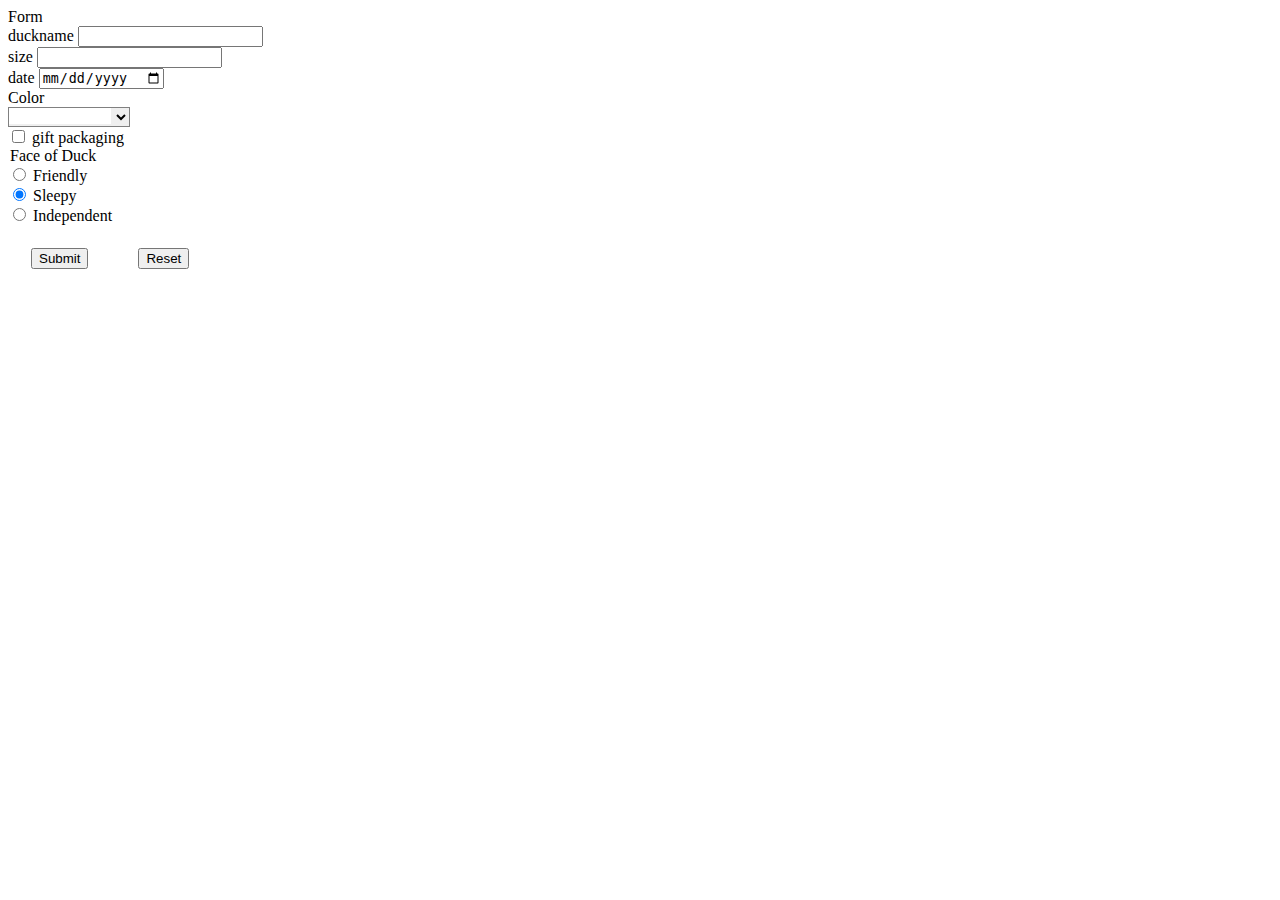
==== index.html @ 47849f5d "form  add check e radio" ====
<!DOCTYPE html>
<html lang="en-us">
  <head>
    <meta charset="UTF-8" />
    <meta name="viewport" content="width=device-width, initial-scale=1.0" />
    <meta name="author" content="Deborah Lacerda" />
    <meta name="email" content="lace0115@algonquinlive.com" />

    <title>Form</title>

    <link rel="stylesheet" href="css/style.css" rel="stylesheet" />
  </head>

  <body>
    <header>Form</header>
    <main>
      <form name="profile">
        <div class="inputField">
          <label for="dname">duckname</label>
          <input tabindex="1" type="text" id="dname" name="dname" value="" />
          <span class="errorMessage" id="dnameError"></span>
        </div>

        <div>
          <label for="size">size</label>
          <input tabindex="2" type="number" id="size" name="size" value="" />
          <span class="errorMessage" id="sizeError"></span>
        </div>
        <div>
          <label for="date">date</label>
          <input tabindex="2" type="date" id="date" name="date" value="" />
          <span class="errorMessage" id="dateError"></span>
        </div>
        <div>
          <label for="color">Color</label>
          <div class="select-editable">
            <select
              onchange="this.nextElementSibling.value=this.value"
              tabindex="3"
              id="color"
            >
              <option value=""></option>
              <option value="pink">pink</option>
              <option value="blue">blue</option>
              <option value="green">green</option>
              <option value="yellow">yellow</option>
            </select>
            <input type="text" id="other" name="dname" value="" />
          </div>
          <div>
            <span class="errorMessage" id="colorError"></span>
          </div>
        </div>
        <!--...
        <div>
          <label for="color">Color</label>
          <select tabindex="3" id="Color">
            <option value=""></option>
            <option value="pink">pink</option>
            <option value="blue">blue</option>
            <option value="green">green</option>
            <option value="yellow">yellow</option>
            <option><input type="text" /></option>
          </select>
             <div>
            <span class="errorMessage" id="colorError"></span>
          </div>
        </div>
 -->
        <!--...
        <div>
          <label for="color">Color</label>
          <input list="Color-list" tabindex="3" id="Color" />
          <datalist id="Color-list">
            <option value="pink">pink</option>
            <option value="blue">blue</option>
            <option value="green">green</option>
            <option value="yellow">yellow</option>
            </datalist>
          <input type="text" /></option>
        </div>
           <div>
            <span class="errorMessage" id="colorError"></span>
          </div>
        -->
        <div>
          <input tabindex="4" type="checkbox" id="gift" name="gift" />
          <label for="gift">gift packaging </label>
        </div>
        <section tabindex="5">
          <legend>Face of Duck</legend>
          <div>
            <div>
              <input
                type="radio"
                name="catTemperament"
                id="catTemperament-friendly"
                value="friendly"
              />
              <label for="catTemperament-friendly"> Friendly </label>
            </div>
            <div>
              <input
                type="radio"
                name="catTemperament"
                id="catTemperament-sleepy"
                value="sleepy"
                checked
              />
              <label for="catTemperament-sleepy">Sleepy </label>
            </div>
            <div>
              <input
                type="radio"
                name="catTemperament"
                id="catTemperament-independent"
                value="independent"
              />
              <label for="catTemperament-independent"> Independent </label>
            </div>
            <div>
              <span class="errorMessage" id="inputTerrirotialError"></span>
            </div>
          </div>
        </section>
        <input class="btn" type="submit" value="Submit" />
        <input class="btn" type="reset" />
      </form>
    </main>
    <script src="/scripts/validate.js" defer></script>
    <script src="/scripts/events.js" defer></script>
  </body>
</html>
---- css/style.css ----
:root {
  --blue: #133854;
  --grey: #707070;
  --lightGrey: #818181;
  --white: #ffffff;
  --red: #5d0909;
}

.select-editable {
  position: relative;
  background-color: white;
  border: solid grey 1px;
  width: 120px;
  height: 18px;
}
.select-editable select {
  position: absolute;
  top: 0px;
  left: 0px;
  font-size: 14px;
  border: none;
  width: 120px;
  margin: 0;
}
.select-editable input {
  position: absolute;
  top: 0px;
  left: 0px;
  width: 100px;
  padding: 1px;
  font-size: 12px;
  border: none;
}
.select-editable select:focus,
.select-editable input:focus {
  outline: none;
}

.btn {
  margin: 23px 23px 23px 23px;
}
.errorMessage {
  color: var(--red);
  font-size: var(--fontSize);
}
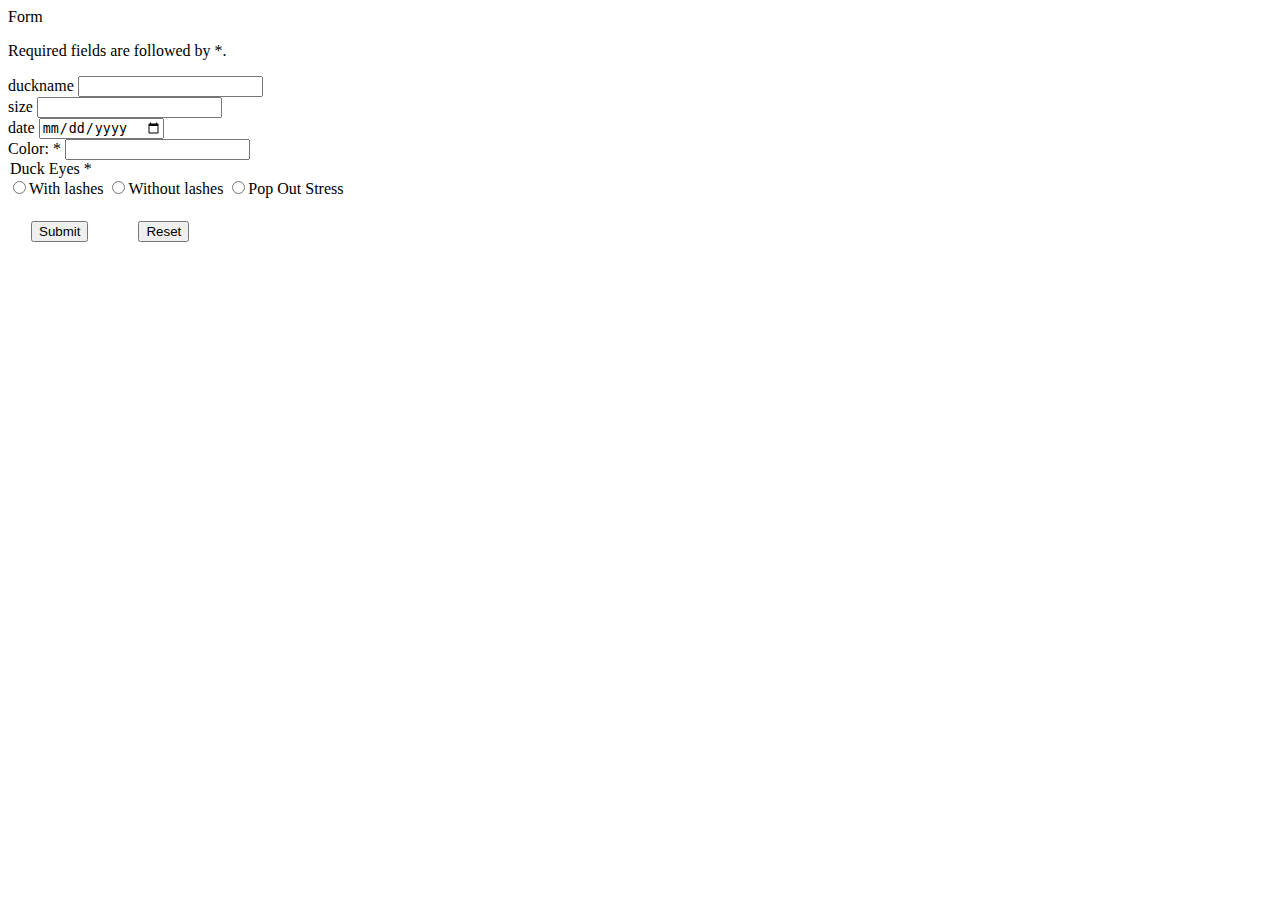
==== commit b3f7458a: "indo para o college" ====
--- a/index.html
+++ b/index.html
@@ -13,8 +13,9 @@
 
   <body>
     <header>Form</header>
+    <p>Required fields are followed by <span aria-label="required">*</span>.</p>
     <main>
-      <form name="profile">
+      <form name="profile" id="profileForm">
         <div class="inputField">
           <label for="dname">duckname</label>
           <input tabindex="1" type="text" id="dname" name="dname" value="" />
@@ -31,98 +32,47 @@
           <input tabindex="2" type="date" id="date" name="date" value="" />
           <span class="errorMessage" id="dateError"></span>
         </div>
+
         <div>
-          <label for="color">Color</label>
-          <div class="select-editable">
-            <select
-              onchange="this.nextElementSibling.value=this.value"
-              tabindex="3"
-              id="color"
-            >
-              <option value=""></option>
-              <option value="pink">pink</option>
-              <option value="blue">blue</option>
-              <option value="green">green</option>
-              <option value="yellow">yellow</option>
-            </select>
-            <input type="text" id="other" name="dname" value="" />
-          </div>
+          <label for="username"
+            >Color: <span aria-label="required">*</span></label
+          >
+          <input type="text" id="color" list="colours" />
+          <datalist id="colours">
+            <option value="Red" data-id="1"></option>
+            <option value="Blue" data-id="2"></option>
+            <option value="Green" data-id="3"></option>
+            <option value="Black" data-id="4"></option>
+            <option value="White" data-id="5"></option>
+          </datalist>
+        </div>
+        <div>
+          <span class="errorMessage" id="colorError"></span>
+        </div>
+
+        <div>
+          <legend>Duck Eyes <span aria-label="required">*</span></legend>
+          <label for="lashes"
+            ><input type="radio" name="eyes" id="lashes" value="lashes" />With
+            lashes
+          </label>
+          <label for="nlashes"
+            ><input
+              type="radio"
+              name="eyes"
+              id="nlashes"
+              value="noLashes"
+            />Without lashes</label
+          >
+          <label for="stress"
+            ><input type="radio" name="eyes" id="stress" value="stress" />Pop
+            Out Stress</label
+          >
           <div>
-            <span class="errorMessage" id="colorError"></span>
+            <span class="errorMessage" id="eyesError"></span>
           </div>
         </div>
-        <!--...
-        <div>
-          <label for="color">Color</label>
-          <select tabindex="3" id="Color">
-            <option value=""></option>
-            <option value="pink">pink</option>
-            <option value="blue">blue</option>
-            <option value="green">green</option>
-            <option value="yellow">yellow</option>
-            <option><input type="text" /></option>
-          </select>
-             <div>
-            <span class="errorMessage" id="colorError"></span>
-          </div>
-        </div>
- -->
-        <!--...
-        <div>
-          <label for="color">Color</label>
-          <input list="Color-list" tabindex="3" id="Color" />
-          <datalist id="Color-list">
-            <option value="pink">pink</option>
-            <option value="blue">blue</option>
-            <option value="green">green</option>
-            <option value="yellow">yellow</option>
-            </datalist>
-          <input type="text" /></option>
-        </div>
-           <div>
-            <span class="errorMessage" id="colorError"></span>
-          </div>
-        -->
-        <div>
-          <input tabindex="4" type="checkbox" id="gift" name="gift" />
-          <label for="gift">gift packaging </label>
-        </div>
-        <section tabindex="5">
-          <legend>Face of Duck</legend>
-          <div>
-            <div>
-              <input
-                type="radio"
-                name="catTemperament"
-                id="catTemperament-friendly"
-                value="friendly"
-              />
-              <label for="catTemperament-friendly"> Friendly </label>
-            </div>
-            <div>
-              <input
-                type="radio"
-                name="catTemperament"
-                id="catTemperament-sleepy"
-                value="sleepy"
-                checked
-              />
-              <label for="catTemperament-sleepy">Sleepy </label>
-            </div>
-            <div>
-              <input
-                type="radio"
-                name="catTemperament"
-                id="catTemperament-independent"
-                value="independent"
-              />
-              <label for="catTemperament-independent"> Independent </label>
-            </div>
-            <div>
-              <span class="errorMessage" id="inputTerrirotialError"></span>
-            </div>
-          </div>
-        </section>
+
         <input class="btn" type="submit" value="Submit" />
         <input class="btn" type="reset" />
       </form>
--- a/css/style.css
+++ b/css/style.css
@@ -41,5 +41,4 @@
 }
 .errorMessage {
   color: var(--red);
-  font-size: var(--fontSize);
 }
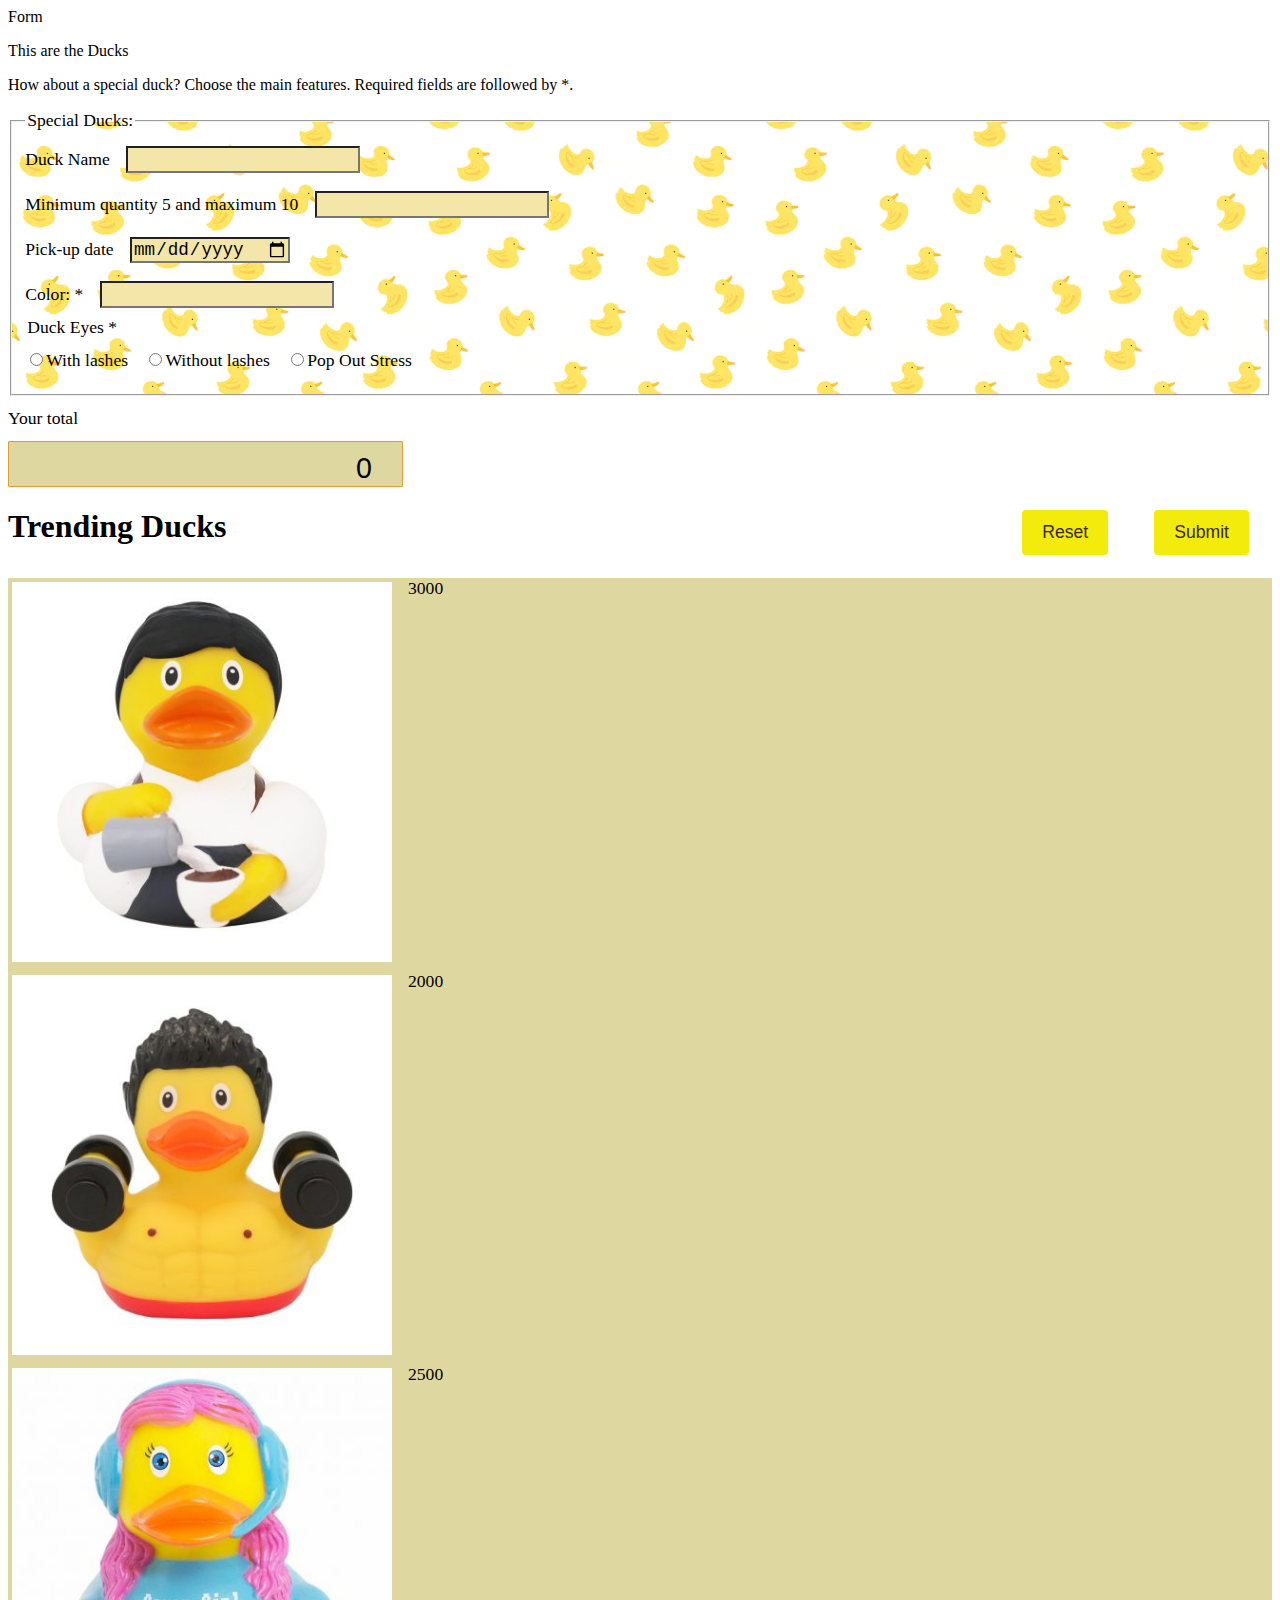
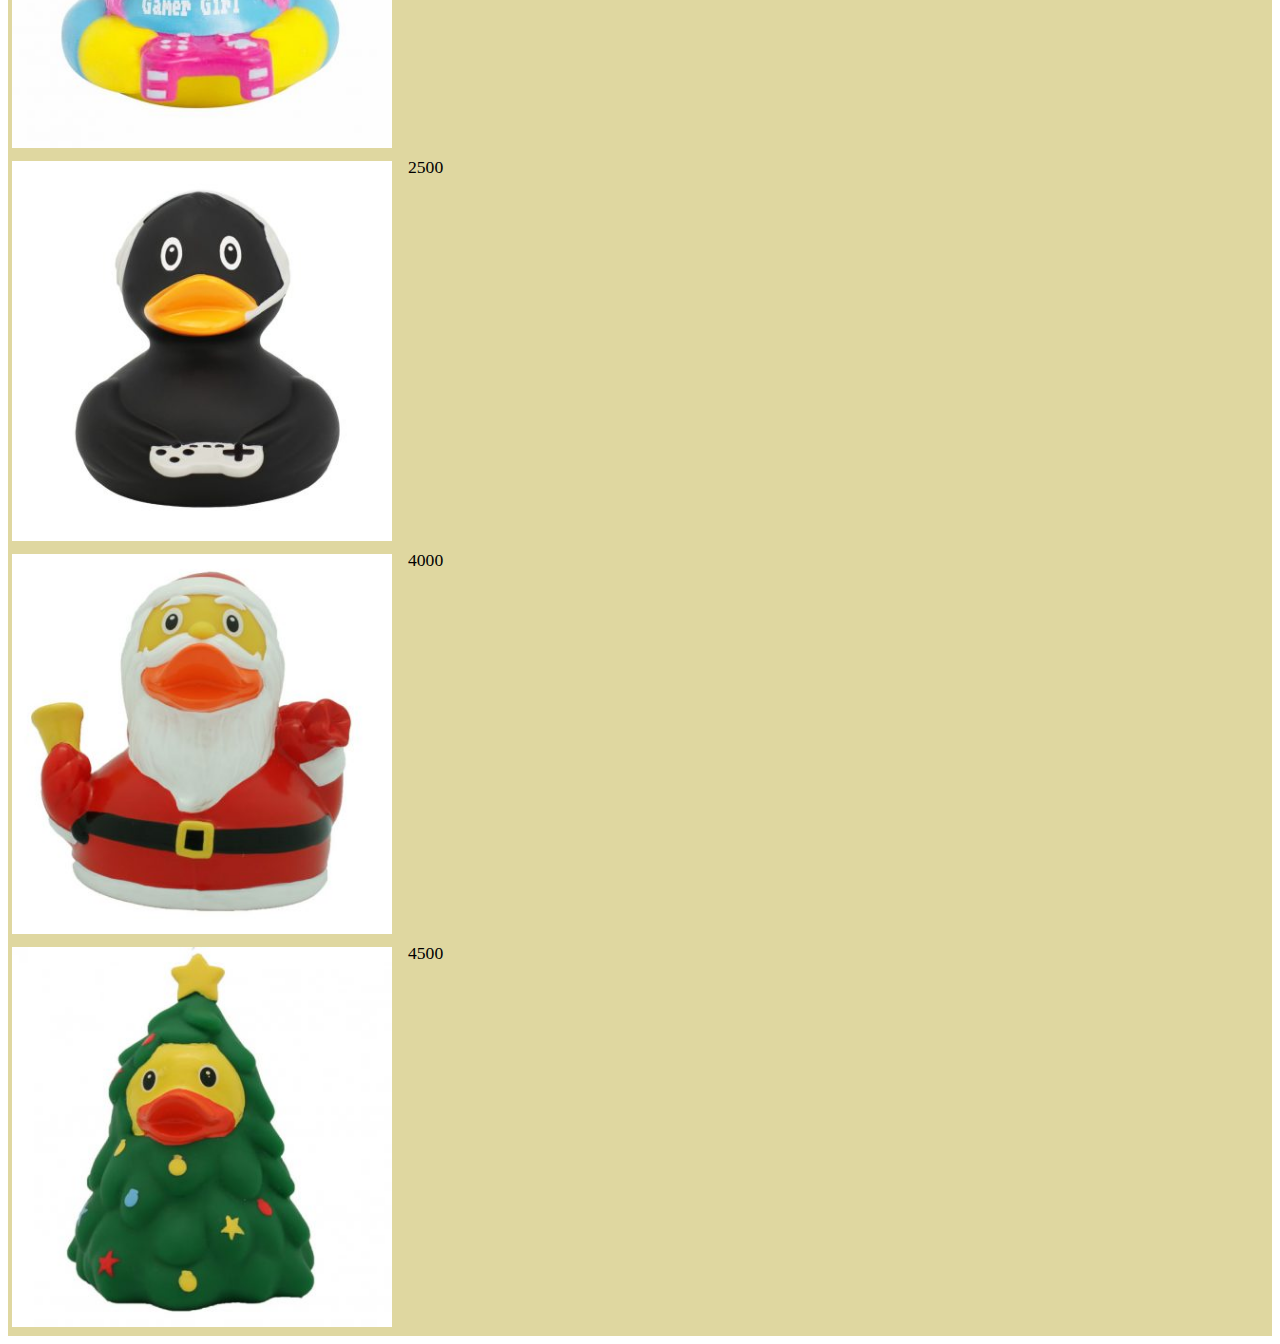
==== commit 75073fcc: "rows" ====
--- a/index.html
+++ b/index.html
@@ -13,71 +13,97 @@
 
   <body>
     <header>Form</header>
-    <p>Required fields are followed by <span aria-label="required">*</span>.</p>
+    <p>This are the Ducks</p>
+    <p>
+      How about a special duck? Choose the main features. Required fields are
+      followed by <span aria-label="required">*</span>.
+    </p>
     <main>
       <form name="profile" id="profileForm">
-        <div class="inputField">
-          <label for="dname">duckname</label>
-          <input tabindex="1" type="text" id="dname" name="dname" value="" />
-          <span class="errorMessage" id="dnameError"></span>
-        </div>
+        <fieldset>
+          <legend>Special Ducks:</legend>
 
-        <div>
-          <label for="size">size</label>
-          <input tabindex="2" type="number" id="size" name="size" value="" />
-          <span class="errorMessage" id="sizeError"></span>
-        </div>
-        <div>
-          <label for="date">date</label>
-          <input tabindex="2" type="date" id="date" name="date" value="" />
-          <span class="errorMessage" id="dateError"></span>
-        </div>
+          <div>
+            <label for="dname">Duck Name</label>
+            <input tabindex="1" type="text" id="dname" name="dname" value="" />
+            <span class="errorMessage" id="dnameError"></span>
+          </div>
 
-        <div>
-          <label for="username"
-            >Color: <span aria-label="required">*</span></label
-          >
-          <input type="text" id="color" list="colours" />
-          <datalist id="colours">
-            <option value="Red" data-id="1"></option>
-            <option value="Blue" data-id="2"></option>
-            <option value="Green" data-id="3"></option>
-            <option value="Black" data-id="4"></option>
-            <option value="White" data-id="5"></option>
-          </datalist>
-        </div>
-        <div>
-          <span class="errorMessage" id="colorError"></span>
-        </div>
+          <div>
+            <label for="quantity">Minimum quantity 5 and maximum 10</label>
+            <input
+              tabindex="2"
+              type="number"
+              id="quantity"
+              name="quantity"
+              value=""
+            />
+            <span class="errorMessage" id="quantityError"></span>
+          </div>
+          <div>
+            <label for="date">Pick-up date</label>
+            <input tabindex="2" type="date" id="date" name="date" value="" />
+            <span class="errorMessage" id="dateError"></span>
+          </div>
 
-        <div>
-          <legend>Duck Eyes <span aria-label="required">*</span></legend>
-          <label for="lashes"
-            ><input type="radio" name="eyes" id="lashes" value="lashes" />With
-            lashes
-          </label>
-          <label for="nlashes"
-            ><input
-              type="radio"
-              name="eyes"
-              id="nlashes"
-              value="noLashes"
-            />Without lashes</label
-          >
-          <label for="stress"
-            ><input type="radio" name="eyes" id="stress" value="stress" />Pop
-            Out Stress</label
-          >
           <div>
-            <span class="errorMessage" id="eyesError"></span>
+            <label for="username"
+              >Color: <span aria-label="required">*</span></label
+            >
+            <input type="text" id="color" list="colours" />
+            <datalist id="colours">
+              <option value="Yellow" data-id="1"></option>
+              <option value="Blue" data-id="2"></option>
+              <option value="Green" data-id="3"></option>
+              <option value="Black" data-id="4"></option>
+              <option value="White" data-id="5"></option>
+            </datalist>
           </div>
-        </div>
+          <div>
+            <span class="errorMessage" id="colorError"></span>
+          </div>
+
+          <div>
+            <legend>Duck Eyes <span aria-label="required">*</span></legend>
+            <label for="lashes"
+              ><input type="radio" name="eyes" id="lashes" value="lashes" />With
+              lashes
+            </label>
+            <label for="nlashes"
+              ><input
+                type="radio"
+                name="eyes"
+                id="nlashes"
+                value="noLashes"
+              />Without lashes</label
+            >
+            <label for="stress"
+              ><input type="radio" name="eyes" id="stress" value="stress" />Pop
+              Out Stress</label
+            >
+            <div>
+              <span class="errorMessage" id="eyesError"></span>
+            </div>
+          </div>
+        </fieldset>
+        <label>Your total</label>
+
+        <input type="number" readonly class="display" value="0" id="total" />
 
         <input class="btn" type="submit" value="Submit" />
         <input class="btn" type="reset" />
       </form>
+
+      <section class="top"></section>
+
+      <section class="container"></section>
     </main>
-    <script src="/scripts/validate.js" defer></script>
-    <script src="/scripts/events.js" defer></script>
+    <script src="/scripts/validate.js"></script>
+    <script src="/scripts/events.js"></script>
+    <script src="scripts/request.js"></script>
+
+    <!--https://amsterdamduckstore.com/rubber-ducks/christmas-gifts-duckies/-->
+
+    <!--https://www.freepik.com/free-photos-vectors/duck-pattern-->
   </body>
 </html>
--- a/css/style.css
+++ b/css/style.css
@@ -1,39 +1,31 @@
-:root {
-  --blue: #133854;
-  --grey: #707070;
-  --lightGrey: #818181;
-  --white: #ffffff;
-  --red: #5d0909;
+main {
+  font-size: 1.1rem;
 }
-
-.select-editable {
-  position: relative;
-  background-color: white;
-  border: solid grey 1px;
-  width: 120px;
-  height: 18px;
+fieldset {
+  background-image: url(/images/rubber-duck-pattern_53876-67666.webp);
 }
-.select-editable select {
-  position: absolute;
-  top: 0px;
-  left: 0px;
-  font-size: 14px;
+input {
+  background-color: rgb(244, 230, 168);
+  font-size: 1.1rem;
+}
+label {
+  font-size: 1.1rem;
+  padding: 12px 12px 12px 0;
+  display: inline-block;
+}
+input[type="submit"],
+[type="reset"] {
+  background-color: #f3eb0b;
+  color: rgb(53, 39, 20);
+  padding: 12px 20px;
   border: none;
-  width: 120px;
-  margin: 0;
+  border-radius: 4px;
+  cursor: pointer;
+  float: right;
 }
-.select-editable input {
-  position: absolute;
-  top: 0px;
-  left: 0px;
-  width: 100px;
-  padding: 1px;
-  font-size: 12px;
-  border: none;
-}
-.select-editable select:focus,
-.select-editable input:focus {
-  outline: none;
+input[type="submit"]:hover,
+[type="reset"]:hover {
+  background-color: #dfd7a0;
 }
 
 .btn {
@@ -42,3 +34,43 @@
 .errorMessage {
   color: var(--red);
 }
+
+h1 {
+  font-size: 2rem;
+}
+.container {
+  width: 100%;
+  height: 100%;
+  background-color: #dfd7a0;
+  display: flex;
+  flex-direction: column;
+  flex-wrap: wrap;
+}
+
+.container img {
+  width: 95%;
+}
+
+.col {
+  margin: 1%;
+  flex: auto;
+}
+.display {
+  background-color: #dfd7a0;
+  border: 1px solid #de9d35;
+  border-radius: 1px;
+  height: auto;
+  padding-right: 15px;
+  padding-top: 10px;
+  text-align: right;
+  margin-right: 75%;
+  height: 24.5pt;
+  font-size: 21.5pt;
+  overflow-x: auto;
+  transition: all 0.2s ease-in-out;
+}
+
+.duck-table-row {
+  display: flex;
+  flex-direction: row;
+}
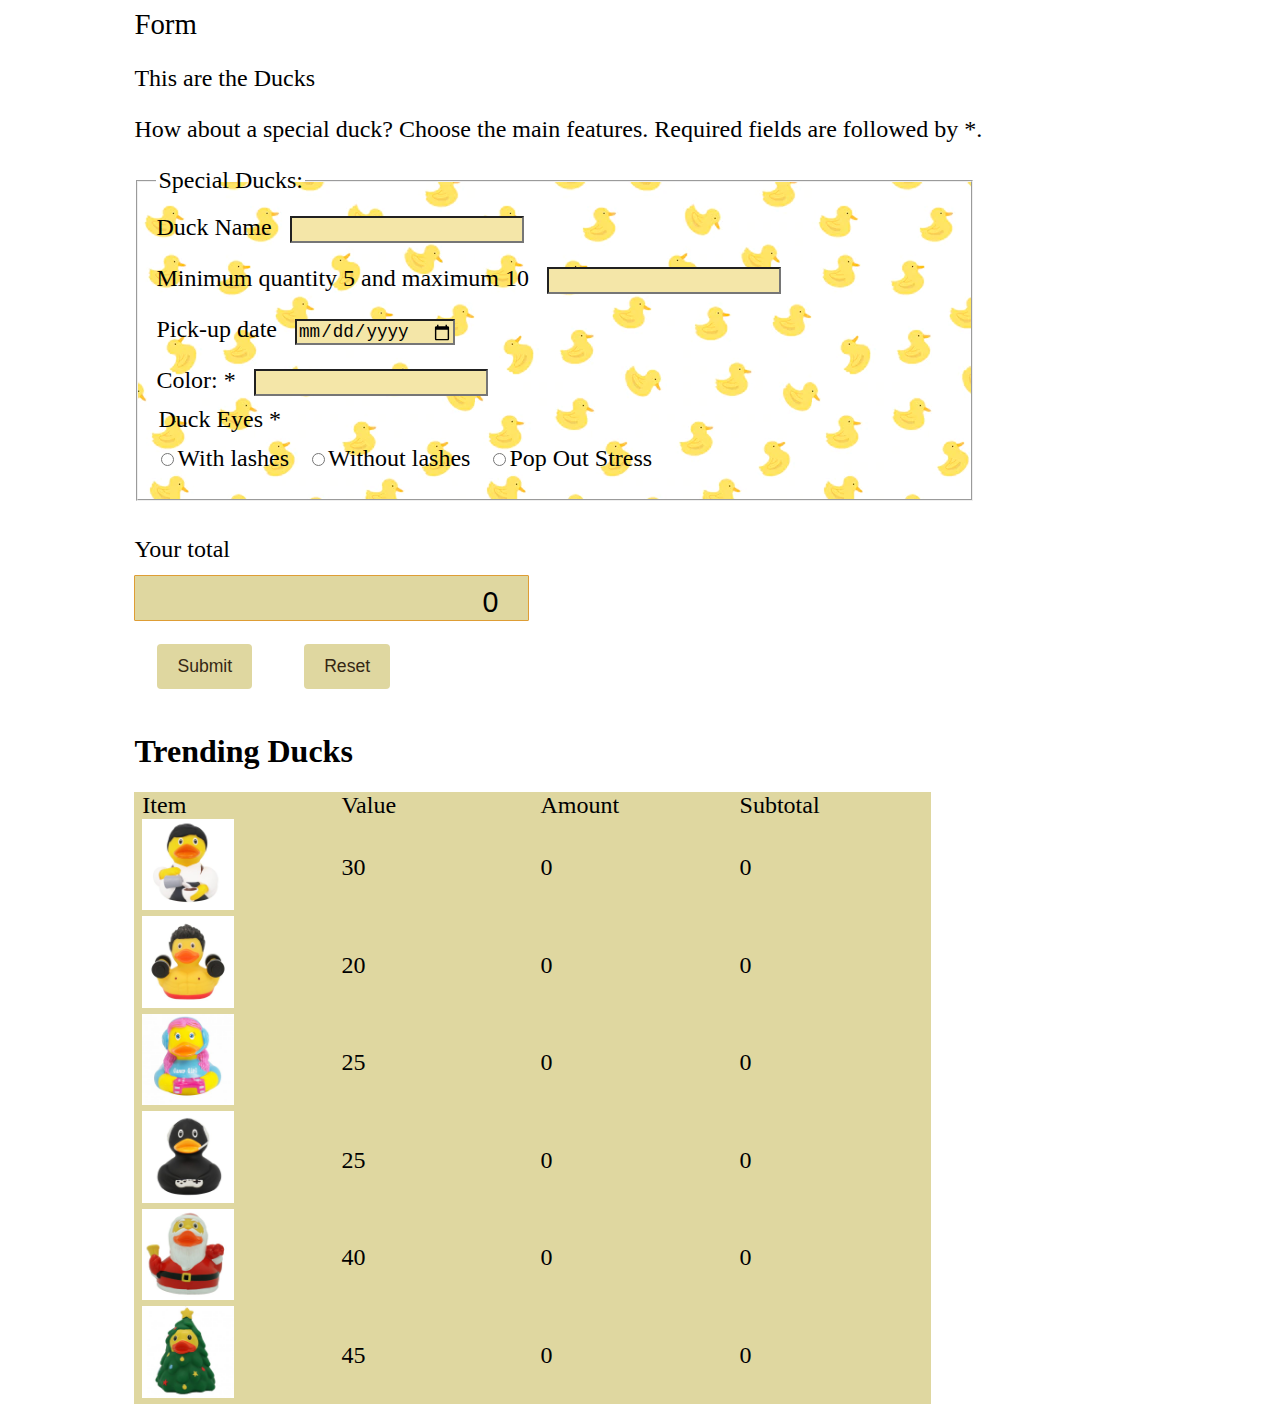
==== commit 33c17c5e: "melhorias" ====
--- a/index.html
+++ b/index.html
@@ -13,12 +13,13 @@
 
   <body>
     <header>Form</header>
-    <p>This are the Ducks</p>
-    <p>
-      How about a special duck? Choose the main features. Required fields are
-      followed by <span aria-label="required">*</span>.
-    </p>
+
     <main>
+      <p>This are the Ducks</p>
+      <p>
+        How about a special duck? Choose the main features. Required fields are
+        followed by <span aria-label="required">*</span>.
+      </p>
       <form name="profile" id="profileForm">
         <fieldset>
           <legend>Special Ducks:</legend>
--- a/css/style.css
+++ b/css/style.css
@@ -1,31 +1,38 @@
+header {
+  font-size: 1.8rem;
+  margin-left: 10%;
+}
 main {
-  font-size: 1.1rem;
+  font-size: 1.5rem;
+  margin-left: 10%;
 }
 fieldset {
   background-image: url(/images/rubber-duck-pattern_53876-67666.webp);
+  width: 70%;
+  margin-bottom: 2%;
 }
 input {
   background-color: rgb(244, 230, 168);
   font-size: 1.1rem;
 }
 label {
-  font-size: 1.1rem;
+  font-size: 1.5rem;
   padding: 12px 12px 12px 0;
   display: inline-block;
 }
 input[type="submit"],
 [type="reset"] {
-  background-color: #f3eb0b;
+  background-color: #dfd7a0;
   color: rgb(53, 39, 20);
   padding: 12px 20px;
   border: none;
   border-radius: 4px;
   cursor: pointer;
-  float: right;
+  float: initial;
 }
 input[type="submit"]:hover,
 [type="reset"]:hover {
-  background-color: #dfd7a0;
+  background-color: #f3eb0b;
 }
 
 .btn {
@@ -39,22 +46,10 @@
   font-size: 2rem;
 }
 .container {
-  width: 100%;
-  height: 100%;
   background-color: #dfd7a0;
-  display: flex;
-  flex-direction: column;
-  flex-wrap: wrap;
+  width: 70%;
 }
 
-.container img {
-  width: 95%;
-}
-
-.col {
-  margin: 1%;
-  flex: auto;
-}
 .display {
   background-color: #dfd7a0;
   border: 1px solid #de9d35;
@@ -73,4 +68,23 @@
 .duck-table-row {
   display: flex;
   flex-direction: row;
+  justify-content: space-around;
+  align-items: center;
+  width: 100%;
 }
+
+.item {
+  width: 23%;
+}
+.item img {
+  width: 50%;
+}
+.value {
+  width: 23%;
+}
+.amount {
+  width: 23%;
+}
+.sub-total {
+  width: 23%;
+}
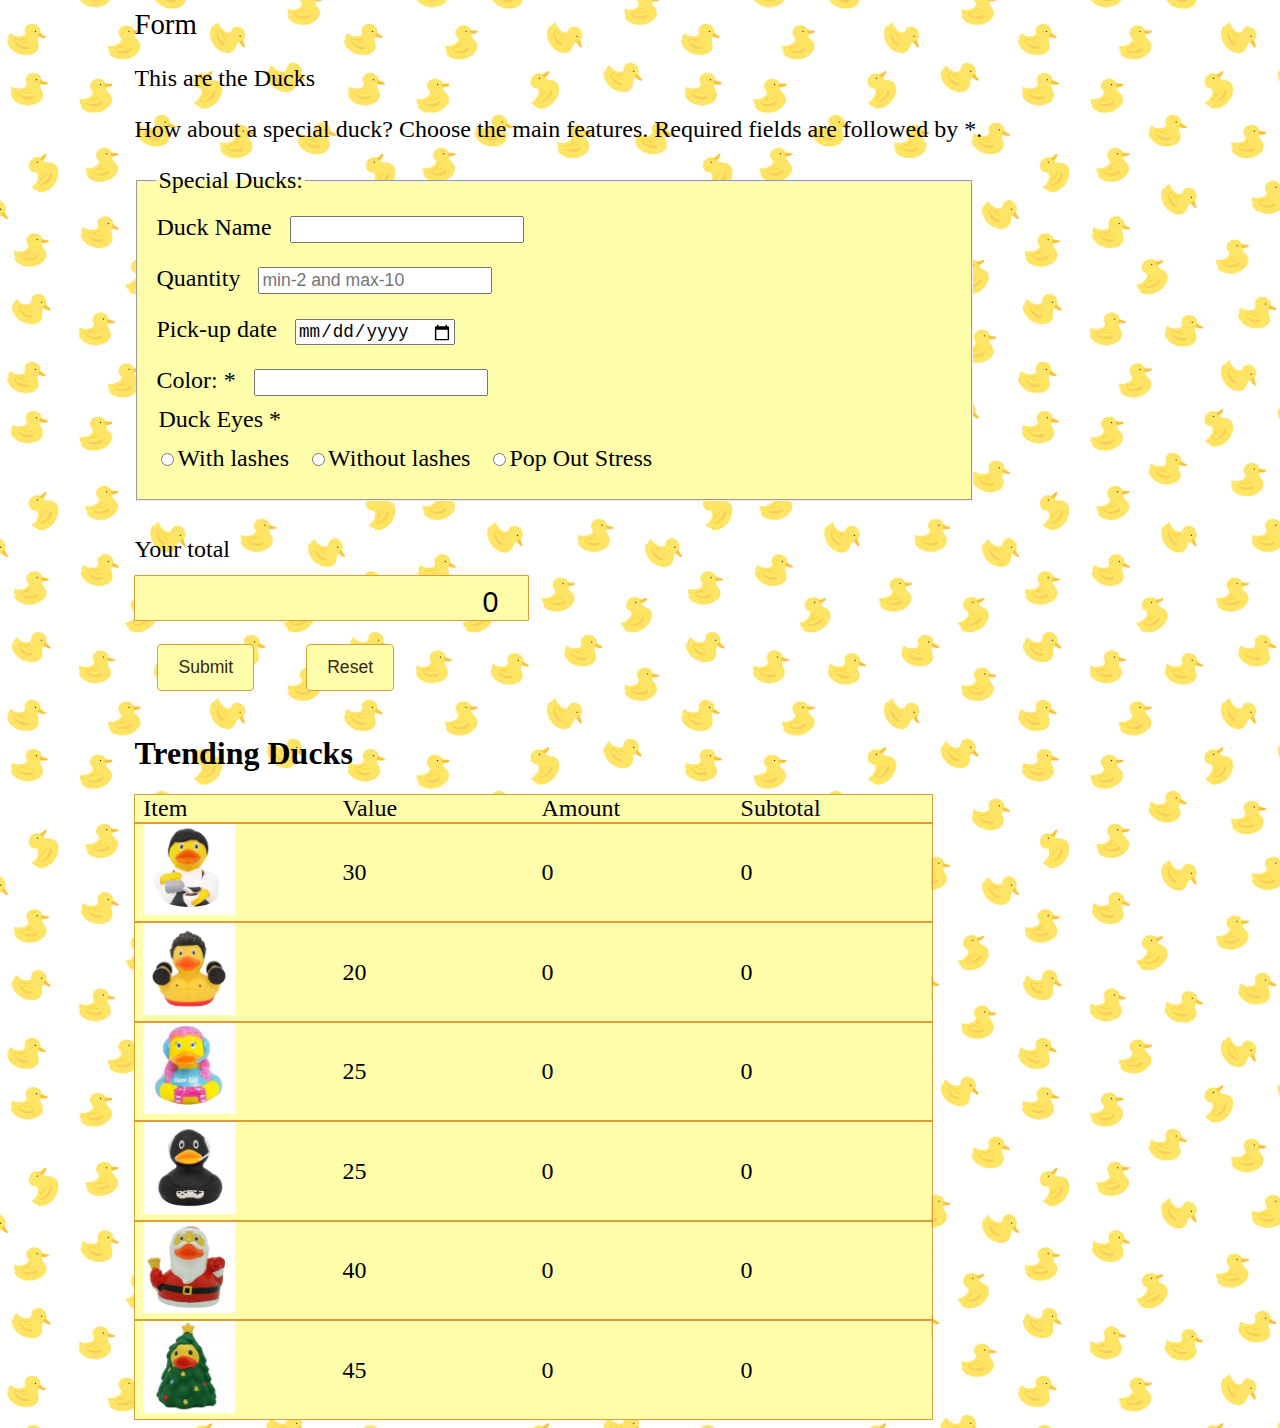
==== commit 9ecf2197: "quase la falta checar validacao" ====
--- a/index.html
+++ b/index.html
@@ -20,7 +20,12 @@
         How about a special duck? Choose the main features. Required fields are
         followed by <span aria-label="required">*</span>.
       </p>
-      <form name="profile" id="profileForm">
+      <form
+        name="profile"
+        id="profileForm"
+        action="./summary.html"
+        method="get"
+      >
         <fieldset>
           <legend>Special Ducks:</legend>
 
@@ -31,13 +36,15 @@
           </div>
 
           <div>
-            <label for="quantity">Minimum quantity 5 and maximum 10</label>
+            <label for="quantity">Quantity</label>
+
             <input
               tabindex="2"
               type="number"
               id="quantity"
               name="quantity"
               value=""
+              placeholder="min-2 and max-10"
             />
             <span class="errorMessage" id="quantityError"></span>
           </div>
@@ -48,10 +55,10 @@
           </div>
 
           <div>
-            <label for="username"
+            <label for="color"
               >Color: <span aria-label="required">*</span></label
             >
-            <input type="text" id="color" list="colours" />
+            <input type="text" id="color" name="color" list="colours" />
             <datalist id="colours">
               <option value="Yellow" data-id="1"></option>
               <option value="Blue" data-id="2"></option>
@@ -93,11 +100,11 @@
 
         <input class="btn" type="submit" value="Submit" />
         <input class="btn" type="reset" />
+
+        <section class="top"></section>
+
+        <section class="container"></section>
       </form>
-
-      <section class="top"></section>
-
-      <section class="container"></section>
     </main>
     <script src="/scripts/validate.js"></script>
     <script src="/scripts/events.js"></script>
--- a/css/style.css
+++ b/css/style.css
@@ -1,3 +1,6 @@
+body {
+  background-image: url(/images/rubber-duck-pattern_53876-67666.webp);
+}
 header {
   font-size: 1.8rem;
   margin-left: 10%;
@@ -7,12 +10,11 @@
   margin-left: 10%;
 }
 fieldset {
-  background-image: url(/images/rubber-duck-pattern_53876-67666.webp);
   width: 70%;
   margin-bottom: 2%;
+  background-color: #ffffab;
 }
 input {
-  background-color: rgb(244, 230, 168);
   font-size: 1.1rem;
 }
 label {
@@ -22,13 +24,14 @@
 }
 input[type="submit"],
 [type="reset"] {
-  background-color: #dfd7a0;
-  color: rgb(53, 39, 20);
+  background-color: #ffffab;
+  color: #352714;
   padding: 12px 20px;
   border: none;
   border-radius: 4px;
   cursor: pointer;
   float: initial;
+  border: 1px solid #de9d35;
 }
 input[type="submit"]:hover,
 [type="reset"]:hover {
@@ -46,12 +49,12 @@
   font-size: 2rem;
 }
 .container {
-  background-color: #dfd7a0;
+  background-color: #ffffab;
   width: 70%;
 }
 
 .display {
-  background-color: #dfd7a0;
+  background-color: #ffffab;
   border: 1px solid #de9d35;
   border-radius: 1px;
   height: auto;
@@ -71,6 +74,7 @@
   justify-content: space-around;
   align-items: center;
   width: 100%;
+  border: 1px solid #de9d35;
 }
 
 .item {
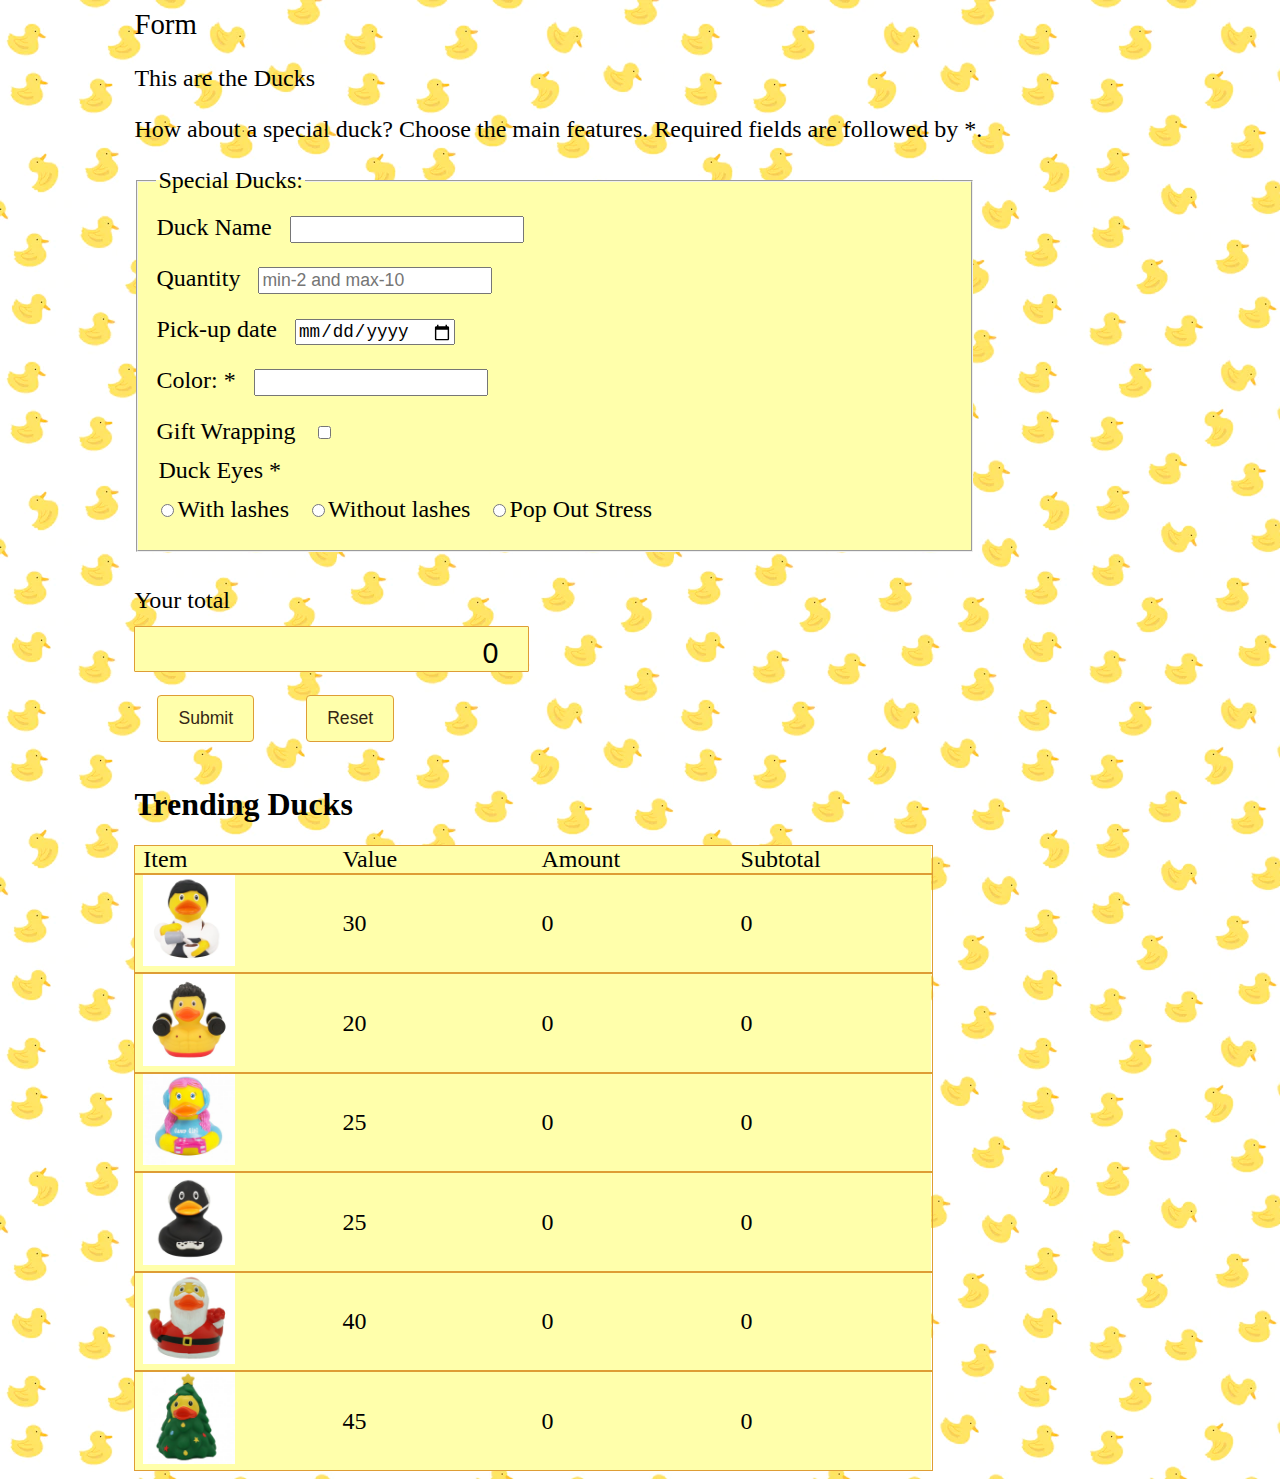
==== commit d199c104: "coloque check box" ====
--- a/index.html
+++ b/index.html
@@ -58,7 +58,7 @@
             <label for="color"
               >Color: <span aria-label="required">*</span></label
             >
-            <input type="text" id="color" name="color" list="colours" />
+            <input type="text" id="color" name="color" list="colours" tabindex="3"/>
             <datalist id="colours">
               <option value="Yellow" data-id="1"></option>
               <option value="Blue" data-id="2"></option>
@@ -67,18 +67,32 @@
               <option value="White" data-id="5"></option>
             </datalist>
           </div>
+
           <div>
             <span class="errorMessage" id="colorError"></span>
           </div>
+                <label for="mon">Gift Wrapping</label>
+                <input
+                  tabindex="4"
+                  type="checkbox"
+                  id="1"
+                  name="days"
+                  value="1"
+                />
+                <span class="errorMessage" id="gifError"></span>
+
+              </div>
+          <!--add check box-->
 
           <div>
             <legend>Duck Eyes <span aria-label="required">*</span></legend>
             <label for="lashes"
-              ><input type="radio" name="eyes" id="lashes" value="lashes" />With
+              ><input type="radio" name="eyes" id="lashes" value="lashes" tabindex="5"/>With
               lashes
             </label>
             <label for="nlashes"
               ><input
+              
                 type="radio"
                 name="eyes"
                 id="nlashes"
@@ -98,7 +112,7 @@
 
         <input type="number" readonly class="display" value="0" id="total" />
 
-        <input class="btn" type="submit" value="Submit" />
+        <input class="btn" type="submit" value="Submit" tabindex="6"/>
         <input class="btn" type="reset" />
 
         <section class="top"></section>
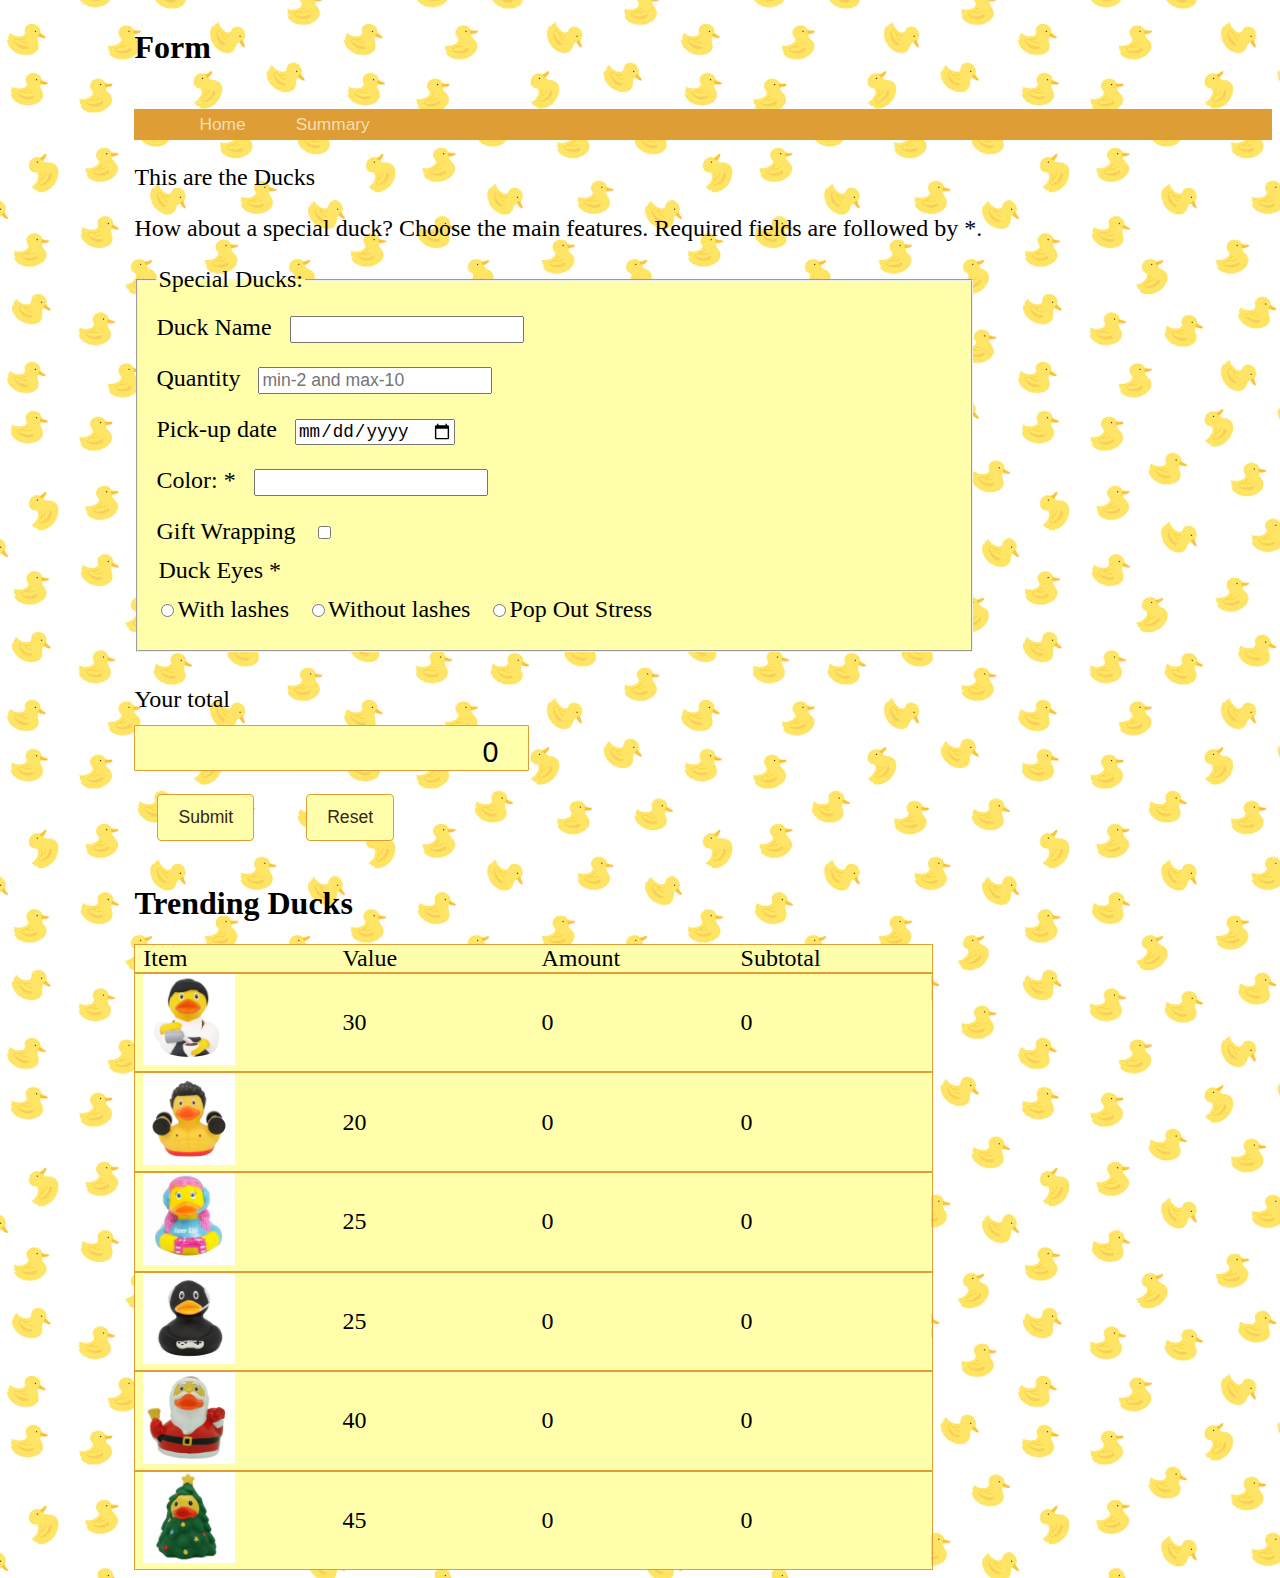
==== commit 66b451a3: "final change" ====
--- a/index.html
+++ b/index.html
@@ -12,7 +12,17 @@
   </head>
 
   <body>
-    <header>Form</header>
+    <header>
+      <div class="nav">
+        <h1 class="text">Form</h1>
+      </div>
+      <nav>
+        <ul>
+          <li><a href="index.html">Home</a></li>
+          <li><a href="summary.html">Summary</a></li>
+        </ul>
+      </nav>
+    </header>
 
     <main>
       <p>This are the Ducks</p>
@@ -58,7 +68,13 @@
             <label for="color"
               >Color: <span aria-label="required">*</span></label
             >
-            <input type="text" id="color" name="color" list="colours" tabindex="3"/>
+            <input
+              type="text"
+              id="color"
+              name="color"
+              list="colours"
+              tabindex="3"
+            />
             <datalist id="colours">
               <option value="Yellow" data-id="1"></option>
               <option value="Blue" data-id="2"></option>
@@ -71,28 +87,25 @@
           <div>
             <span class="errorMessage" id="colorError"></span>
           </div>
-                <label for="mon">Gift Wrapping</label>
-                <input
-                  tabindex="4"
-                  type="checkbox"
-                  id="1"
-                  name="days"
-                  value="1"
-                />
-                <span class="errorMessage" id="gifError"></span>
-
-              </div>
-          <!--add check box-->
+          <div>
+            <label for="mon">Gift Wrapping</label>
+            <input tabindex="4" type="checkbox" id="1" name="gif" value="Yes" />
+            <span class="errorMessage" id="gifError"></span>
+          </div>
 
           <div>
             <legend>Duck Eyes <span aria-label="required">*</span></legend>
             <label for="lashes"
-              ><input type="radio" name="eyes" id="lashes" value="lashes" tabindex="5"/>With
-              lashes
+              ><input
+                type="radio"
+                name="eyes"
+                id="lashes"
+                value="lashes"
+                tabindex="5"
+              />With lashes
             </label>
             <label for="nlashes"
               ><input
-              
                 type="radio"
                 name="eyes"
                 id="nlashes"
@@ -112,7 +125,7 @@
 
         <input type="number" readonly class="display" value="0" id="total" />
 
-        <input class="btn" type="submit" value="Submit" tabindex="6"/>
+        <input class="btn" type="submit" value="Submit" tabindex="6" />
         <input class="btn" type="reset" />
 
         <section class="top"></section>
--- a/css/style.css
+++ b/css/style.css
@@ -92,3 +92,33 @@
 .sub-total {
   width: 23%;
 }
+
+nav,
+nav a {
+  font-family: Arial;
+  background-color: #de9d35;
+  color: wheat;
+  font-size: 16pt;
+}
+
+nav ul {
+  list-style-type: none;
+  overflow: hidden;
+}
+
+nav li {
+  float: left;
+}
+
+nav li a {
+  text-align: center;
+  padding: 5px 25px;
+  text-decoration: none;
+  float: left;
+  font-size: 13pt;
+}
+
+.nav {
+  display: flex;
+  align-items: center;
+}
